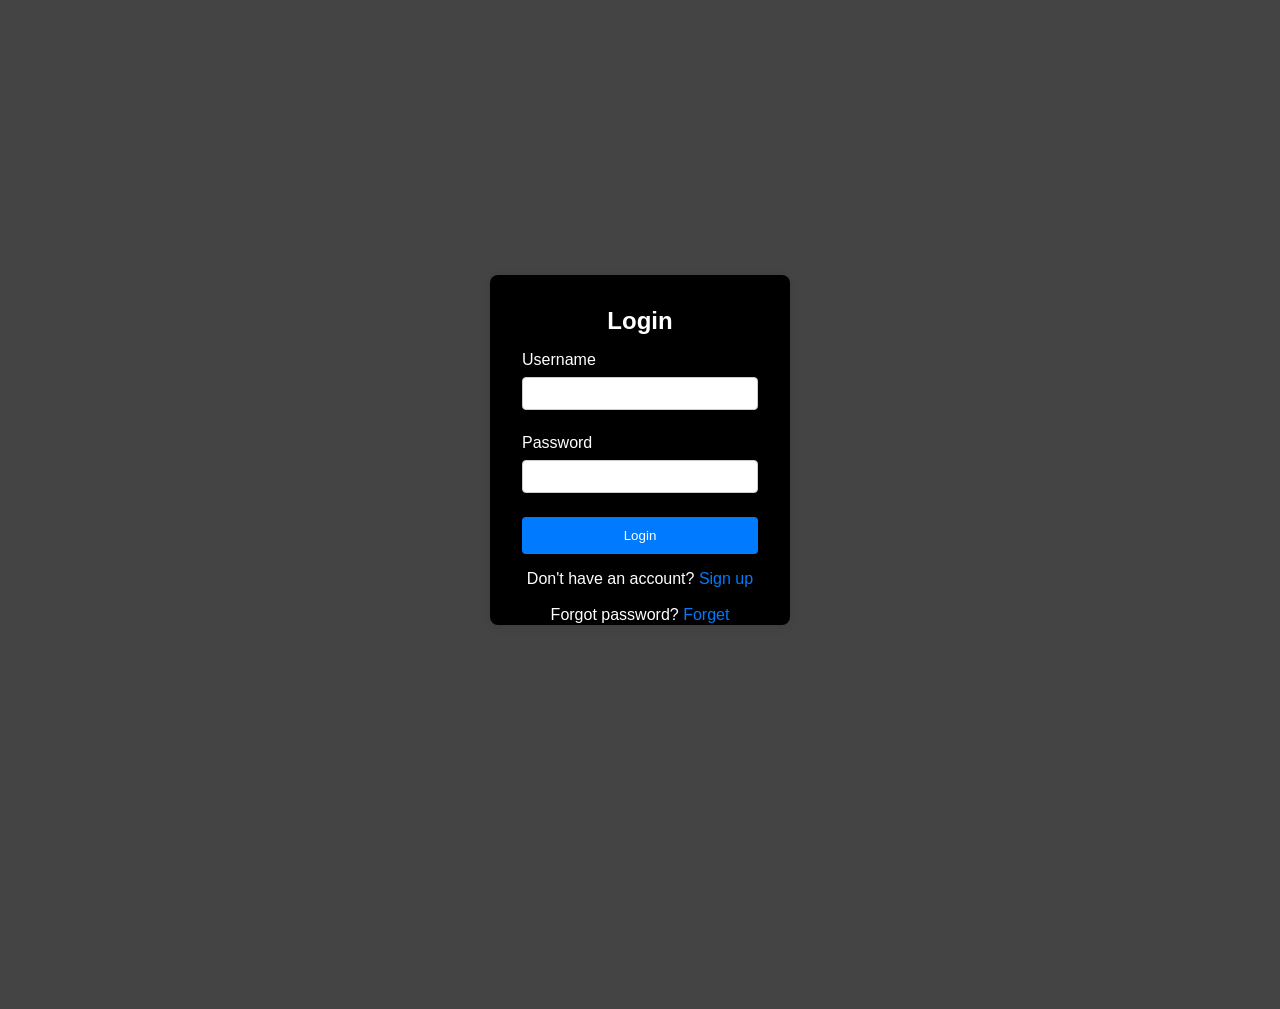
==== flipform.html @ b69a27a6 "Forms" ====
<!DOCTYPE html>
<html lang="en">
<head>
    <meta charset="UTF-8">
    <meta name="viewport" content="width=device-width, initial-scale=1.0">
    <title>Login & Signup</title>
    <style>
        * {
            box-sizing: border-box;
            margin: 0;
            padding: 0;
        }

        body {
            font-family: 'Arial', sans-serif;
            background-color: rgba(0, 0, 0, 0.734);
            color: white;
            display: flex;
            justify-content: center;
            align-items: center;
            height: 100vh;
            perspective: 1000px;
        }

        .container {
            width: 300px;
            position: relative;
            height: 350px;
            transition: transform 0.6s;
            transform-style: preserve-3d;
        }

        .form {
            position: absolute;
            width: 100%;
            height: 100%;
            backface-visibility: hidden;
            border-radius: 8px;
            padding: 2rem;
            background: black;
            box-shadow: 0 2px 10px rgba(0, 0, 0, 0.1);
        }

        .form h2 {
            margin-bottom: 1rem;
            text-align: center;
        }

        .input-group {
            margin-bottom: 1.5rem;
        }

        .input-group label {
            display: block;
            margin-bottom: 0.5rem;
        }

        .input-group input {
            width: 100%;
            padding: 0.5rem;
            border: 1px solid #ccc;
            border-radius: 4px;
        }

        .input-group input:focus {
            border-color: #007bff;
            outline: none;
        }

        button {
            width: 100%;
            padding: 0.7rem;
            background-color: #007bff;
            color: white;
            border: none;
            border-radius: 4px;
            cursor: pointer;
        }

        button:hover {
            background-color: #0056b3;
        }

        .footer {
            text-align: center;
            margin-top: 1rem;
        }

        .footer a {
            color: #007bff;
            text-decoration: none;
        }

        .footer a:hover {
            text-decoration: underline;
        }

        .form-back {
            transform: rotateY(180deg);
        }

    </style>
</head>
<body>
    <div class="container" id="container">
        <div class="form" id="login-form">
            <h2>Login</h2>
            <div class="input-group">
                <label for="login-username">Username</label>
                <input type="text" id="login-username" required>
            </div>
            <div class="input-group">
                <label for="login-password">Password</label>
                <input type="password" id="login-password" required>
            </div>
            <button type="button" onclick="submitLogin()">Login</button>
            <div class="footer">
                <p>Don't have an account? <a href="#" onclick="flipForms()">Sign up</a></p>
                <br>
                <p>Forgot password? <a href="forget.html">Forget</a></p>
            </div>
        </div>

        

        <div class="form form-back" id="signup-form">
            <h2>Sign Up</h2>
            <div class="input-group">
                <label for="signup-name">Name</label>
                <input type="text" id="signup-name" required>
            </div>
            <div class="input-group">
                <label for="signup-username">Username</label>
                <input type="text" id="signup-username" required>
            </div>
            <div class="input-group">
                <label for="signup-email">Email</label>
                <input type="email" id="signup-email" required>
            </div>
            <div class="input-group">
                <label for="signup-password">Password</label>
                <input type="password" id="signup-password" required>
            </div>
            <div class="input-group">
                <label for="signup-username">Mobile</label>
                <input type="text" id="signup-username" required>
            </div>
            <div class="input-group">
                <label for="signup-email">Address</label>
                <input type="email" id="signup-email" required>
            </div>
            <div class="input-group">
                <label for="signup-email">photo</label>
                <input type="file" id="signup-email" required>
            </div>
            <button type="button" onclick="submitSignup()">Sign Up</button>
            <div class="footer">
                <p>Already have an account? <a href="#" onclick="flipForms()">Login</a></p>
            </div>
        </div>
    </div>

    <script>
        function flipForms() {
            const container = document.getElementById('container');
            container.classList.toggle('form-back');
        }

        function submitLogin() {
            // Implement login logic here
            alert("Login submitted");
        }

        function submitSignup() {
            // Implement signup logic here
            alert("Signup submitted");
        }
    </script>
</body>
</html>
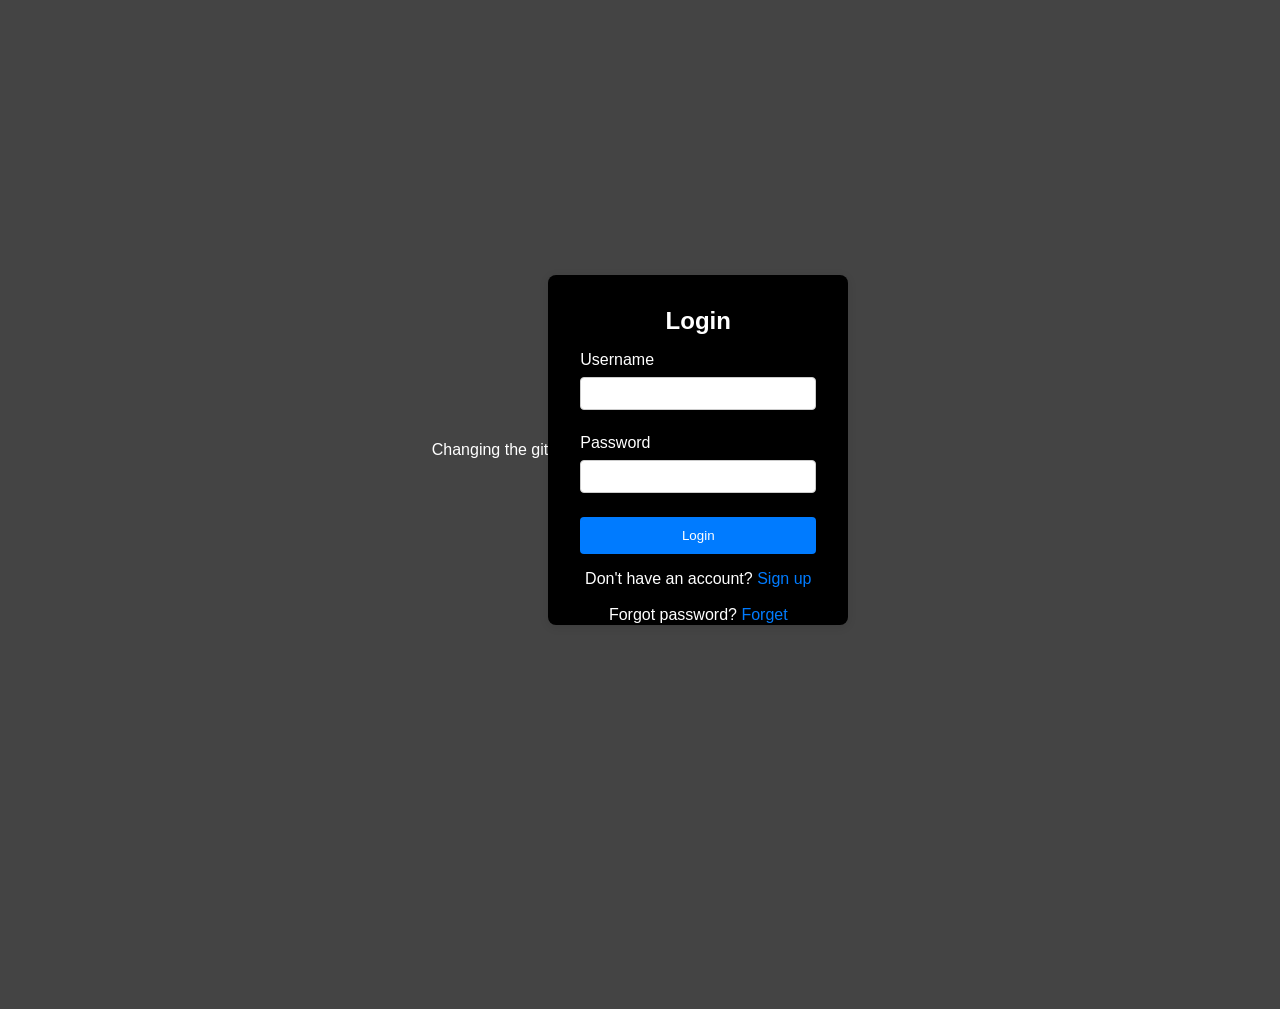
==== commit 120e1eb2: "Update flipform.html" ====
--- a/flipform.html
+++ b/flipform.html
@@ -102,6 +102,7 @@
     </style>
 </head>
 <body>
+    <p>Changing the git </p>
     <div class="container" id="container">
         <div class="form" id="login-form">
             <h2>Login</h2>
